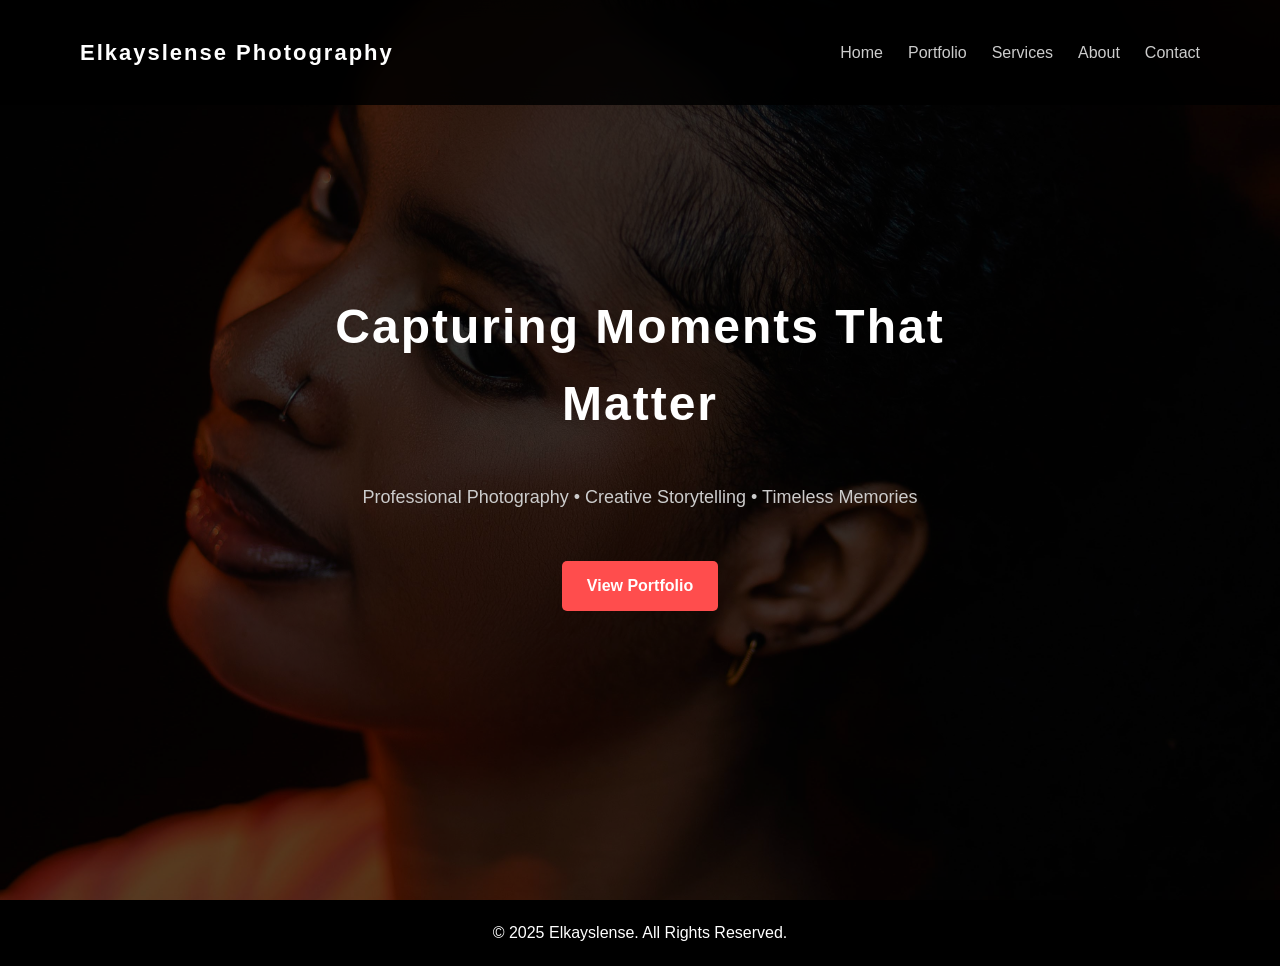
==== index.html @ f5823b62 "Add files via upload" ====
<!DOCTYPE html>
<html lang="en">
<head>
    <meta charset="UTF-8">
    <meta name="viewport" content="width=device-width, initial-scale=1.0">
    <title>Elkayslense | Photography Portfolio</title>

    <!-- CSS -->
    <link rel="stylesheet" href="css/style.css">
</head>
<body>

    <!-- Header / Navigation -->
    <header class="header">
        <nav class="navbar">
            <h1 class="logo">Elkayslense Photography</h1>
            <ul class="nav-links">
                <li><a href="index.html">Home</a></li>
                <li><a href="pages/portfolio.html">Portfolio</a></li>
                <li><a href="pages/services.html">Services</a></li>
                <li><a href="pages/about.html">About</a></li>
                <li><a href="pages/contact.html">Contact</a></li>
            </ul>
        </nav>
    </header>

    <!-- Hero Section -->
    <section class="hero">
        <div class="hero-overlay"></div>
    
        <div class="hero-content fade-in">
            <h1>Capturing Moments That Matter</h1>
            <p>Professional Photography • Creative Storytelling • Timeless Memories</p>
            <a href="pages/portfolio.html" class="btn hero-btn">View Portfolio</a>
        </div>
    </section>
    


    <!-- Footer -->
    <footer class="footer">
        <p>© 2025 Elkayslense. All Rights Reserved.</p>
    </footer>

    <!-- JavaScript -->
    <script src="js/main.js"></script>
</body>
</html>
<!DOCTYPE html>
<html lang="en">
<head>
    <meta charset="UTF-8">
    <meta http-equiv="X-UA-Compatible" content="IE=edge">
    <meta name="viewport" content="width=device-width, initial-scale=1.0">
    <title>Document</title>
</head>
<body>
    
</body>
</html>
---- css/style.css ----
/* Reset */
* {
    margin: 0;
    padding: 0;
    box-sizing: border-box;
}

/* Global Styles */
body {
    font-family: Arial, Helvetica, sans-serif;
    background-color: #0f0f0f;
    color: #ffffff;
    line-height: 1.6;
}

/* Header */
.header {
    padding: 20px 40px;
    background-color: #000;
}

.navbar {
    display: flex;
    justify-content: space-between;
    align-items: center;
}

.logo {
    font-size: 24px;
    font-weight: bold;
}

.nav-links {
    list-style: none;
    display: flex;
    gap: 20px;
}

.nav-links a {
    text-decoration: none;
    color: #ffffff;
    transition: color 0.3s;
}

.nav-links a:hover {
    color: #ff4d4d;
}

/* Hero Section */
.hero {
    height: 100vh;
    display: flex;
    justify-content: center;
    align-items: center;
    text-align: center;
    background-color: #0f0f0f; /* dark background for contrast */
    position: relative;
    padding: 20px;
}

.hero-content {
    display: flex;
    flex-direction: column;
    align-items: center;
    gap: 20px;
}

.hero-logo {
    max-width: 250px; /* adjust size of your logo */
    width: 100%;
    height: auto;
    border-radius: 10px; /* optional */
}

.hero-title {
    font-size: 48px;
    color: #ffffff;
}

.hero-subtitle {
    font-size: 18px;
    color: #cccccc;
}

.hero .btn {
    padding: 12px 25px;
    background-color: #ff4d4d;
    color: #fff;
    text-decoration: none;
    border-radius: 5px;
    font-weight: bold;
    transition: background-color 0.3s ease;
}

.hero .btn:hover {
    background-color: #ff1a1a;
}


.hero-text h2 {
    font-size: 48px;
    margin-bottom: 10px;
}

.hero-text p {
    font-size: 18px;
    margin-bottom: 20px;
}

.btn {
    padding: 12px 25px;
    background-color: #ff4d4d;
    color: #fff;
    text-decoration: none;
    border-radius: 5px;
}

/* Footer */
.footer {
    padding: 20px;
    text-align: center;
    background-color: #000;
}

/* Portfolio Section */
.portfolio {
    padding: 60px 40px;
}

.section-title {
    text-align: center;
    font-size: 36px;
    margin-bottom: 40px;
}

.portfolio-grid {
    display: grid;
    grid-template-columns: repeat(auto-fit, minmax(250px, 1fr));
    gap: 20px;
}

.portfolio-item {
    overflow: hidden;
    border-radius: 10px;
}

.portfolio-item img {
    width: 100%;
    height: 100%;
    object-fit: cover;
    transition: transform 0.4s ease;
}

.portfolio-item:hover img {
    transform: scale(1.1);
}
/* Lightbox */
.lightbox {
    position: fixed;
    top: 0;
    left: 0;
    width: 100%;
    height: 100%;
    background: rgba(0, 0, 0, 0.9);
    display: none;
    justify-content: center;
    align-items: center;
    z-index: 999;
}

.lightbox-img {
    max-width: 90%;
    max-height: 90%;
    border-radius: 10px;
}

.lightbox .close {
    position: absolute;
    top: 30px;
    right: 40px;
    font-size: 40px;
    color: #fff;
    cursor: pointer;
}

.hero-content {
    opacity: 0;
    transform: translateY(50px);
    animation: fadeInUp 1s forwards;
}

@keyframes fadeInUp {
    to {
        opacity: 1;
        transform: translateY(0);
    }
}

/* Responsive Hero Section */

/* Tablets */
@media (max-width: 992px) {
    .hero-title {
        font-size: 36px;
    }
    .hero-subtitle {
        font-size: 16px;
    }
    .hero-logo {
        max-width: 200px;
    }
}

/* Mobile Phones */
@media (max-width: 576px) {
    .hero-title {
        font-size: 28px;
    }
    .hero-subtitle {
        font-size: 14px;
    }
    .hero-logo {
        max-width: 150px;
    }
    .hero .btn {
        padding: 10px 20px;
        font-size: 14px;
    }
    .hero {
        padding: 10px;
    }
}

/* About Page */
.about {
    padding: 60px 40px;
}

.about-content {
    display: flex;
    align-items: center;
    gap: 40px;
    flex-wrap: wrap;
}

.about-img {
    max-width: 300px;
    width: 100%;
    border-radius: 10px;
}

.about-text {
    flex: 1;
    color: #cccccc;
    font-size: 18px;
}

/* Contact Page */
.contact {
    padding: 60px 40px;
    text-align: center;
}

.contact-form {
    max-width: 600px;
    margin: 0 auto;
}

.contact-form input,
.contact-form textarea {
    width: 100%;
    padding: 12px 15px;
    margin-bottom: 15px;
    border: none;
    border-radius: 5px;
    font-size: 16px;
}

.contact-form button {
    padding: 12px 25px;
    background-color: #ff4d4d;
    color: #fff;
    border: none;
    border-radius: 5px;
    font-weight: bold;
    cursor: pointer;
    transition: background-color 0.3s ease;
}

.contact-form button:hover {
    background-color: #ff1a1a;
}

/* Responsive About & Contact */
@media (max-width: 992px) {
    .about-content {
        flex-direction: column;
        text-align: center;
    }
    .about-img {
        margin-bottom: 20px;
    }
}

/* Services Section */
.services {
    padding: 60px 40px;
}

.services-grid {
    display: grid;
    grid-template-columns: repeat(auto-fit, minmax(250px, 1fr));
    gap: 30px;
    margin-top: 40px;
}

.service-item {
    background-color: #1a1a1a;
    padding: 30px;
    border-radius: 10px;
    color: #fff;
    text-align: center;
    transition: transform 0.3s ease, background-color 0.3s ease;
}

.service-item:hover {
    transform: translateY(-10px);
    background-color: #2b2b2b;
}

.service-item h3 {
    margin-bottom: 15px;
}

.contact-info {
    margin-top: 30px;
    color: #cccccc;
    font-size: 16px;
    text-align: center;
}

.contact-info a {
    color: #ff4d4d;
    text-decoration: none;
}

.contact-info a:hover {
    text-decoration: underline;
}

.social-links {
    margin-top: 10px;
}

/* WhatsApp Floating Button */
.whatsapp-btn {
    position: fixed;
    bottom: 25px;
    right: 25px;
    width: 55px;
    height: 55px;
    background-color: #25d366;
    color: #fff;
    font-size: 26px;
    display: flex;
    align-items: center;
    justify-content: center;
    border-radius: 50%;
    text-decoration: none;
    box-shadow: 0 8px 20px rgba(0,0,0,0.3);
    z-index: 999;
    transition: transform 0.3s ease;
}

.whatsapp-btn:hover {
    transform: scale(1.1);
}

/* Success Message */
.success-message {
    display: none;
    margin-top: 15px;
    color: #4caf50;
    font-weight: bold;
    animation: fadeIn 0.6s ease;
}

/* Fade Animation */
@keyframes fadeIn {
    from {
        opacity: 0;
        transform: translateY(10px);
    }
    to {
        opacity: 1;
        transform: translateY(0);
    }
}

/* Social Icons */
.social-links {
    display: flex;
    justify-content: center;
    gap: 15px;
    margin-top: 10px;
}

.social {
    width: 45px;
    height: 45px;
    border-radius: 50%;
    display: flex;
    align-items: center;
    justify-content: center;
    font-weight: bold;
    color: #fff;
    text-decoration: none;
    transition: transform 0.3s ease;
}

.social:hover {
    transform: translateY(-5px);
}

.instagram {
    background: linear-gradient(45deg, #f58529, #dd2a7b, #8134af);
}

.twitter {
    background-color: #1da1f2;
}

.facebook {
    background-color: #1877f2;
}

/* HERO SECTION */
.hero {
    position: relative;
    height: 100vh;
    background: url("../assets/images/hero.jpg") center/cover no-repeat;
    display: flex;
    align-items: center;
    justify-content: center;
    text-align: center;
}

.hero-overlay {
    position: absolute;
    inset: 0;
    background: rgba(0, 0, 0, 0.6);
}

.hero-content {
    position: relative;
    z-index: 2;
    color: #fff;
    max-width: 700px;
    padding: 20px;
}

.hero-content h1 {
    font-size: 48px;
    letter-spacing: 2px;
}

.hero-content p {
    margin: 20px 0;
    font-size: 18px;
    color: #ccc;
}

.hero-btn {
    margin-top: 10px;
    font-size: 16px;
}

/* NAVBAR */
.header {
    position: fixed;
    top: 0;
    width: 100%;
    background: rgba(0, 0, 0, 0.85);
    backdrop-filter: blur(10px);
    z-index: 1000;
}

.navbar {
    display: flex;
    justify-content: space-between;
    align-items: center;
    padding: 15px 40px;
}

.logo {
    font-size: 22px;
    letter-spacing: 2px;
    font-weight: bold;
}

.nav-links {
    display: flex;
    gap: 25px;
}

.nav-links a {
    color: #ccc;
    text-decoration: none;
    position: relative;
    padding-bottom: 5px;
}

.nav-links a:hover,
.nav-links a.active {
    color: #fff;
}

.nav-links a::after {
    content: "";
    position: absolute;
    width: 0;
    height: 2px;
    background: #ff4d4d;
    left: 0;
    bottom: 0;
    transition: width 0.3s ease;
}

.nav-links a:hover::after,
.nav-links a.active::after {
    width: 100%;
}

/* GLOBAL SECTIONS */
section {
    padding: 100px 60px;
}

.section-title {
    text-align: center;
    font-size: 32px;
    margin-bottom: 40px;
    position: relative;
}

.section-title::after {
    content: "";
    width: 60px;
    height: 3px;
    background: #ff4d4d;
    display: block;
    margin: 10px auto 0;
}

/* PORTFOLIO GRID */
.portfolio-grid {
    display: grid;
    grid-template-columns: repeat(auto-fit, minmax(280px, 1fr));
    gap: 25px;
}

/* PORTFOLIO IMAGE CARD */
.portfolio-item {
    position: relative;
    overflow: hidden;
    border-radius: 12px;
    cursor: pointer;
}

/* FORCE SAME SIZE */
.portfolio-item img {
    width: 100%;
    height: 320px;
    object-fit: cover;
    display: block;
    transition: transform 0.4s ease;
}

/* HOVER EFFECT */
.portfolio-item:hover img {
    transform: scale(1.08);
}

/* PORTFOLIO FILTERS */
.portfolio-filters {
    text-align: center;
    margin-bottom: 40px;
}

.filter-btn {
    background: transparent;
    border: 1px solid #ff4d4d;
    color: #fff;
    padding: 10px 22px;
    margin: 5px;
    border-radius: 25px;
    cursor: pointer;
    transition: all 0.3s ease;
}

.filter-btn:hover,
.filter-btn.active {
    background: #ff4d4d;
    color: #fff;
}

/* Fade Animation for Portfolio Items */
.portfolio-item {
    opacity: 1;
    transition: opacity 0.4s ease, transform 0.4s ease;
}

.portfolio-item.hide {
    opacity: 0;
    transform: scale(0.95);
    pointer-events: none;
}

/* Social Media Icons */
.social-links {
    display: flex;
    justify-content: center;
    gap: 20px;
    margin-top: 25px;
}

.social-links img {
    width: 45px;
    height: 45px;
    transition: transform 0.3s ease, opacity 0.3s ease;
}

.social-links a:hover img {
    transform: scale(1.15);
    opacity: 0.85;
}

.social-links img {
    filter: invert(1);
}
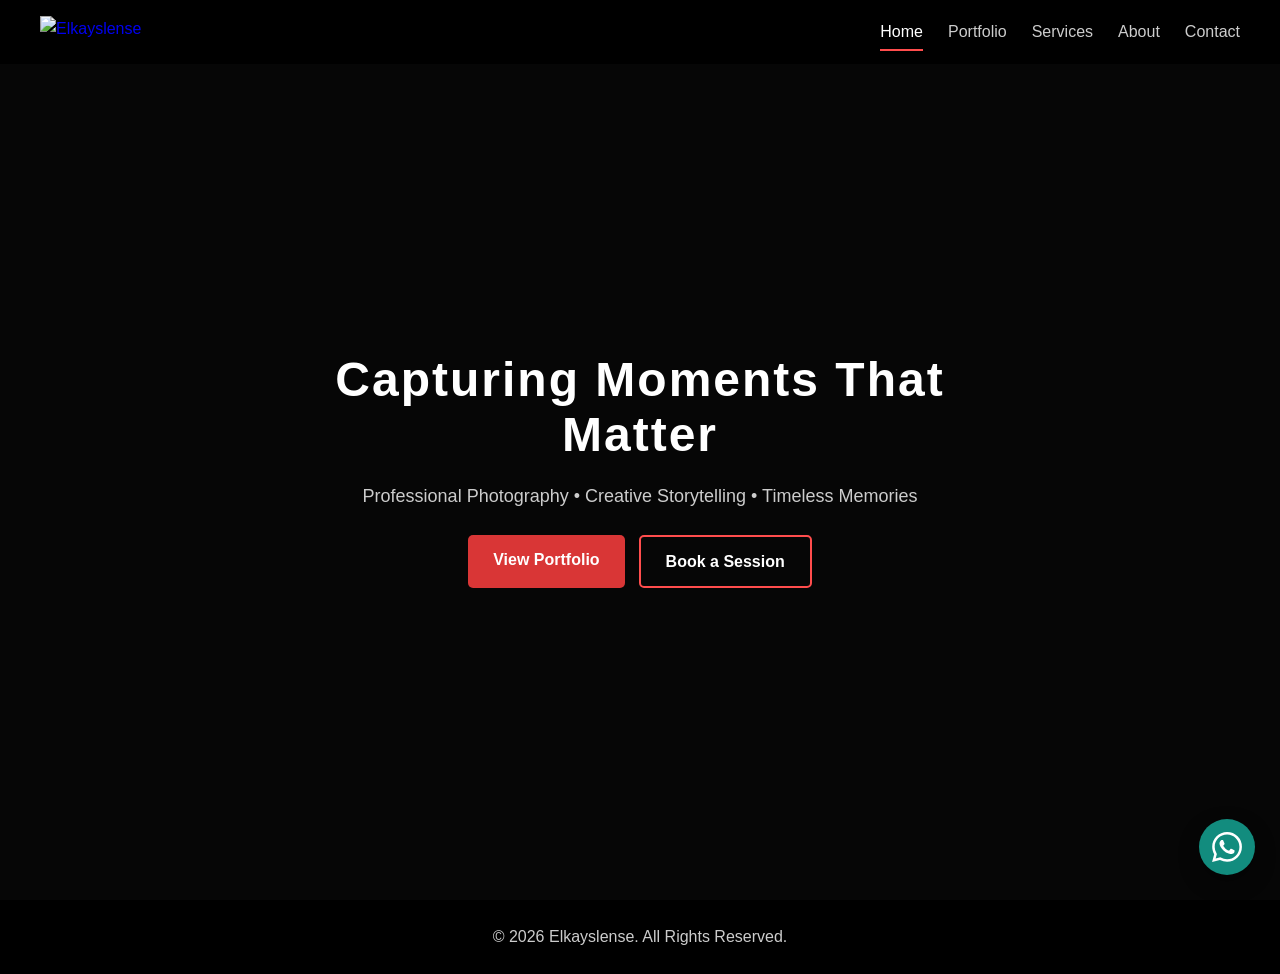
==== commit 5911fa37: "Add files via upload Update pages, styles and scripts." ====
--- a/index.html
+++ b/index.html
@@ -1,60 +1,85 @@
-<!DOCTYPE html>
-<html lang="en">
-<head>
-    <meta charset="UTF-8">
-    <meta name="viewport" content="width=device-width, initial-scale=1.0">
-    <title>Elkayslense | Photography Portfolio</title>
-
-    <!-- CSS -->
-    <link rel="stylesheet" href="css/style.css">
-</head>
-<body>
-
-    <!-- Header / Navigation -->
-    <header class="header">
-        <nav class="navbar">
-            <h1 class="logo">Elkayslense Photography</h1>
-            <ul class="nav-links">
-                <li><a href="index.html">Home</a></li>
-                <li><a href="pages/portfolio.html">Portfolio</a></li>
-                <li><a href="pages/services.html">Services</a></li>
-                <li><a href="pages/about.html">About</a></li>
-                <li><a href="pages/contact.html">Contact</a></li>
-            </ul>
-        </nav>
-    </header>
-
-    <!-- Hero Section -->
-    <section class="hero">
-        <div class="hero-overlay"></div>
-    
-        <div class="hero-content fade-in">
-            <h1>Capturing Moments That Matter</h1>
-            <p>Professional Photography • Creative Storytelling • Timeless Memories</p>
-            <a href="pages/portfolio.html" class="btn hero-btn">View Portfolio</a>
-        </div>
-    </section>
-    
-
-
-    <!-- Footer -->
-    <footer class="footer">
-        <p>© 2025 Elkayslense. All Rights Reserved.</p>
-    </footer>
-
-    <!-- JavaScript -->
-    <script src="js/main.js"></script>
-</body>
-</html>
-<!DOCTYPE html>
-<html lang="en">
-<head>
-    <meta charset="UTF-8">
-    <meta http-equiv="X-UA-Compatible" content="IE=edge">
-    <meta name="viewport" content="width=device-width, initial-scale=1.0">
-    <title>Document</title>
-</head>
-<body>
-    
-</body>
-</html>+<!DOCTYPE html>
+<html lang="en">
+<head>
+    <meta charset="UTF-8">
+    <meta name="viewport" content="width=device-width, initial-scale=1.0">
+    <title>Elkayslense | Photography Portfolio</title>
+    <meta name="description" content="Elkayslense is a professional photographer specialising in portraits, bridal looks, creative shoots and brand photography. View the portfolio and book a session.">
+    <meta name="theme-color" content="#000000">
+    <link rel="canonical" href="https://elkayslense-portfolio.vercel.app/index.html">
+    <link rel="icon" type="image/png" sizes="32x32" href="assets/optimized/favicon-32.png">
+    <link rel="apple-touch-icon" href="assets/optimized/apple-touch-icon.png">
+
+    <meta property="og:type" content="website">
+    <meta property="og:site_name" content="Elkayslense">
+    <meta property="og:title" content="Elkayslense | Photography Portfolio">
+    <meta property="og:description" content="Elkayslense is a professional photographer specialising in portraits, bridal looks, creative shoots and brand photography. View the portfolio and book a session.">
+    <meta property="og:url" content="https://elkayslense-portfolio.vercel.app/index.html">
+    <meta property="og:image" content="https://elkayslense-portfolio.vercel.app/assets/optimized/og.jpg">
+    <meta property="og:image:width" content="1200">
+    <meta property="og:image:height" content="630">
+    <meta name="twitter:card" content="summary_large_image">
+    <link rel="preload" as="image" href="assets/optimized/hero-800.webp" media="(max-width: 699px)">
+    <link rel="preload" as="image" href="assets/optimized/hero-1600.webp" media="(min-width: 700px)">
+    <script type="application/ld+json">
+{
+    "@context": "https://schema.org",
+    "@type": "Person",
+    "name": "Muhammad Khamis Armaya'u",
+    "alternateName": "Elkayslense",
+    "jobTitle": "Photographer",
+    "email": "elkayslense1@gmail.com",
+    "url": "https://elkayslense-portfolio.vercel.app/",
+    "image": "https://elkayslense-portfolio.vercel.app/assets/optimized/og.jpg",
+    "sameAs": [
+        "https://instagram.com/elkayslense_",
+        "https://facebook.com/elkayslense",
+        "https://x.com/elkayslense"
+    ]
+}
+    </script>
+    <link rel="stylesheet" href="css/style.css">
+</head>
+<body>
+    <a class="skip-link" href="#main">Skip to content</a>
+
+    <header class="header">
+        <nav class="navbar" aria-label="Main">
+            <a class="logo" href="index.html"><img src="assets/optimized/logo-320.webp" srcset="assets/optimized/logo-320.webp 320w, assets/optimized/logo-640.webp 640w" sizes="150px" width="150" height="33" alt="Elkayslense"></a>
+            <button class="nav-toggle" type="button" aria-expanded="false" aria-controls="nav-links" aria-label="Open menu">
+                <span></span><span></span><span></span>
+            </button>
+            <ul class="nav-links" id="nav-links">
+                <li><a href="index.html" class="active" aria-current="page">Home</a></li>
+                <li><a href="pages/portfolio.html">Portfolio</a></li>
+                <li><a href="pages/services.html">Services</a></li>
+                <li><a href="pages/about.html">About</a></li>
+                <li><a href="pages/contact.html">Contact</a></li>
+            </ul>
+        </nav>
+    </header>
+
+    <main id="main">
+        <section class="hero">
+            <div class="hero-overlay"></div>
+            <div class="hero-content">
+                <h1>Capturing Moments That Matter</h1>
+                <p>Professional Photography &bull; Creative Storytelling &bull; Timeless Memories</p>
+                <div class="hero-actions">
+                    <a href="pages/portfolio.html" class="btn">View Portfolio</a>
+                    <a href="pages/contact.html" class="btn btn-outline">Book a Session</a>
+                </div>
+            </div>
+        </section>
+    </main>
+
+    <footer class="footer">
+        <p>&copy; <span id="year">2026</span> Elkayslense. All Rights Reserved.</p>
+        <a class="whatsapp-btn" href="https://wa.me/2348120248809?text=Hello%20Elkayslense%2C%20I%27d%20like%20to%20book%20a%20photography%20session." target="_blank" rel="noopener noreferrer" aria-label="Chat with Elkayslense on WhatsApp">
+            <img src="assets/icons/whatsapp.svg" alt="" width="30" height="30">
+        </a>
+    </footer>
+
+    <script src="js/main.js"></script>
+</body>
+</html>
--- a/css/style.css
+++ b/css/style.css
@@ -1,641 +1,335 @@
-/* Reset */
-* {
-    margin: 0;
-    padding: 0;
-    box-sizing: border-box;
-}
-
-/* Global Styles */
-body {
-    font-family: Arial, Helvetica, sans-serif;
-    background-color: #0f0f0f;
-    color: #ffffff;
-    line-height: 1.6;
-}
-
-/* Header */
-.header {
-    padding: 20px 40px;
-    background-color: #000;
-}
-
-.navbar {
-    display: flex;
-    justify-content: space-between;
-    align-items: center;
-}
-
-.logo {
-    font-size: 24px;
-    font-weight: bold;
-}
-
-.nav-links {
-    list-style: none;
-    display: flex;
-    gap: 20px;
-}
-
-.nav-links a {
-    text-decoration: none;
-    color: #ffffff;
-    transition: color 0.3s;
-}
-
-.nav-links a:hover {
-    color: #ff4d4d;
-}
-
-/* Hero Section */
-.hero {
-    height: 100vh;
-    display: flex;
-    justify-content: center;
-    align-items: center;
-    text-align: center;
-    background-color: #0f0f0f; /* dark background for contrast */
-    position: relative;
-    padding: 20px;
-}
-
-.hero-content {
-    display: flex;
-    flex-direction: column;
-    align-items: center;
-    gap: 20px;
-}
-
-.hero-logo {
-    max-width: 250px; /* adjust size of your logo */
-    width: 100%;
-    height: auto;
-    border-radius: 10px; /* optional */
-}
-
-.hero-title {
-    font-size: 48px;
-    color: #ffffff;
-}
-
-.hero-subtitle {
-    font-size: 18px;
-    color: #cccccc;
-}
-
-.hero .btn {
-    padding: 12px 25px;
-    background-color: #ff4d4d;
-    color: #fff;
-    text-decoration: none;
-    border-radius: 5px;
-    font-weight: bold;
-    transition: background-color 0.3s ease;
-}
-
-.hero .btn:hover {
-    background-color: #ff1a1a;
-}
-
-
-.hero-text h2 {
-    font-size: 48px;
-    margin-bottom: 10px;
-}
-
-.hero-text p {
-    font-size: 18px;
-    margin-bottom: 20px;
-}
-
-.btn {
-    padding: 12px 25px;
-    background-color: #ff4d4d;
-    color: #fff;
-    text-decoration: none;
-    border-radius: 5px;
-}
-
-/* Footer */
-.footer {
-    padding: 20px;
-    text-align: center;
-    background-color: #000;
-}
-
-/* Portfolio Section */
-.portfolio {
-    padding: 60px 40px;
-}
-
-.section-title {
-    text-align: center;
-    font-size: 36px;
-    margin-bottom: 40px;
-}
-
-.portfolio-grid {
-    display: grid;
-    grid-template-columns: repeat(auto-fit, minmax(250px, 1fr));
-    gap: 20px;
-}
-
-.portfolio-item {
-    overflow: hidden;
-    border-radius: 10px;
-}
-
-.portfolio-item img {
-    width: 100%;
-    height: 100%;
-    object-fit: cover;
-    transition: transform 0.4s ease;
-}
-
-.portfolio-item:hover img {
-    transform: scale(1.1);
-}
-/* Lightbox */
-.lightbox {
-    position: fixed;
-    top: 0;
-    left: 0;
-    width: 100%;
-    height: 100%;
-    background: rgba(0, 0, 0, 0.9);
-    display: none;
-    justify-content: center;
-    align-items: center;
-    z-index: 999;
-}
-
-.lightbox-img {
-    max-width: 90%;
-    max-height: 90%;
-    border-radius: 10px;
-}
-
-.lightbox .close {
-    position: absolute;
-    top: 30px;
-    right: 40px;
-    font-size: 40px;
-    color: #fff;
-    cursor: pointer;
-}
-
-.hero-content {
-    opacity: 0;
-    transform: translateY(50px);
-    animation: fadeInUp 1s forwards;
-}
-
-@keyframes fadeInUp {
-    to {
-        opacity: 1;
-        transform: translateY(0);
-    }
-}
-
-/* Responsive Hero Section */
-
-/* Tablets */
-@media (max-width: 992px) {
-    .hero-title {
-        font-size: 36px;
-    }
-    .hero-subtitle {
-        font-size: 16px;
-    }
-    .hero-logo {
-        max-width: 200px;
-    }
-}
-
-/* Mobile Phones */
-@media (max-width: 576px) {
-    .hero-title {
-        font-size: 28px;
-    }
-    .hero-subtitle {
-        font-size: 14px;
-    }
-    .hero-logo {
-        max-width: 150px;
-    }
-    .hero .btn {
-        padding: 10px 20px;
-        font-size: 14px;
-    }
-    .hero {
-        padding: 10px;
-    }
-}
-
-/* About Page */
-.about {
-    padding: 60px 40px;
-}
-
-.about-content {
-    display: flex;
-    align-items: center;
-    gap: 40px;
-    flex-wrap: wrap;
-}
-
-.about-img {
-    max-width: 300px;
-    width: 100%;
-    border-radius: 10px;
-}
-
-.about-text {
-    flex: 1;
-    color: #cccccc;
-    font-size: 18px;
-}
-
-/* Contact Page */
-.contact {
-    padding: 60px 40px;
-    text-align: center;
-}
-
-.contact-form {
-    max-width: 600px;
-    margin: 0 auto;
-}
-
-.contact-form input,
-.contact-form textarea {
-    width: 100%;
-    padding: 12px 15px;
-    margin-bottom: 15px;
-    border: none;
-    border-radius: 5px;
-    font-size: 16px;
-}
-
-.contact-form button {
-    padding: 12px 25px;
-    background-color: #ff4d4d;
-    color: #fff;
-    border: none;
-    border-radius: 5px;
-    font-weight: bold;
-    cursor: pointer;
-    transition: background-color 0.3s ease;
-}
-
-.contact-form button:hover {
-    background-color: #ff1a1a;
-}
-
-/* Responsive About & Contact */
-@media (max-width: 992px) {
-    .about-content {
-        flex-direction: column;
-        text-align: center;
-    }
-    .about-img {
-        margin-bottom: 20px;
-    }
-}
-
-/* Services Section */
-.services {
-    padding: 60px 40px;
-}
-
-.services-grid {
-    display: grid;
-    grid-template-columns: repeat(auto-fit, minmax(250px, 1fr));
-    gap: 30px;
-    margin-top: 40px;
-}
-
-.service-item {
-    background-color: #1a1a1a;
-    padding: 30px;
-    border-radius: 10px;
-    color: #fff;
-    text-align: center;
-    transition: transform 0.3s ease, background-color 0.3s ease;
-}
-
-.service-item:hover {
-    transform: translateY(-10px);
-    background-color: #2b2b2b;
-}
-
-.service-item h3 {
-    margin-bottom: 15px;
-}
-
-.contact-info {
-    margin-top: 30px;
-    color: #cccccc;
-    font-size: 16px;
-    text-align: center;
-}
-
-.contact-info a {
-    color: #ff4d4d;
-    text-decoration: none;
-}
-
-.contact-info a:hover {
-    text-decoration: underline;
-}
-
-.social-links {
-    margin-top: 10px;
-}
-
-/* WhatsApp Floating Button */
-.whatsapp-btn {
-    position: fixed;
-    bottom: 25px;
-    right: 25px;
-    width: 55px;
-    height: 55px;
-    background-color: #25d366;
-    color: #fff;
-    font-size: 26px;
-    display: flex;
-    align-items: center;
-    justify-content: center;
-    border-radius: 50%;
-    text-decoration: none;
-    box-shadow: 0 8px 20px rgba(0,0,0,0.3);
-    z-index: 999;
-    transition: transform 0.3s ease;
-}
-
-.whatsapp-btn:hover {
-    transform: scale(1.1);
-}
-
-/* Success Message */
-.success-message {
-    display: none;
-    margin-top: 15px;
-    color: #4caf50;
-    font-weight: bold;
-    animation: fadeIn 0.6s ease;
-}
-
-/* Fade Animation */
-@keyframes fadeIn {
-    from {
-        opacity: 0;
-        transform: translateY(10px);
-    }
-    to {
-        opacity: 1;
-        transform: translateY(0);
-    }
-}
-
-/* Social Icons */
-.social-links {
-    display: flex;
-    justify-content: center;
-    gap: 15px;
-    margin-top: 10px;
-}
-
-.social {
-    width: 45px;
-    height: 45px;
-    border-radius: 50%;
-    display: flex;
-    align-items: center;
-    justify-content: center;
-    font-weight: bold;
-    color: #fff;
-    text-decoration: none;
-    transition: transform 0.3s ease;
-}
-
-.social:hover {
-    transform: translateY(-5px);
-}
-
-.instagram {
-    background: linear-gradient(45deg, #f58529, #dd2a7b, #8134af);
-}
-
-.twitter {
-    background-color: #1da1f2;
-}
-
-.facebook {
-    background-color: #1877f2;
-}
-
-/* HERO SECTION */
-.hero {
-    position: relative;
-    height: 100vh;
-    background: url("../assets/images/hero.jpg") center/cover no-repeat;
-    display: flex;
-    align-items: center;
-    justify-content: center;
-    text-align: center;
-}
-
-.hero-overlay {
-    position: absolute;
-    inset: 0;
-    background: rgba(0, 0, 0, 0.6);
-}
-
-.hero-content {
-    position: relative;
-    z-index: 2;
-    color: #fff;
-    max-width: 700px;
-    padding: 20px;
-}
-
-.hero-content h1 {
-    font-size: 48px;
-    letter-spacing: 2px;
-}
-
-.hero-content p {
-    margin: 20px 0;
-    font-size: 18px;
-    color: #ccc;
-}
-
-.hero-btn {
-    margin-top: 10px;
-    font-size: 16px;
-}
-
-/* NAVBAR */
-.header {
-    position: fixed;
-    top: 0;
-    width: 100%;
-    background: rgba(0, 0, 0, 0.85);
-    backdrop-filter: blur(10px);
-    z-index: 1000;
-}
-
-.navbar {
-    display: flex;
-    justify-content: space-between;
-    align-items: center;
-    padding: 15px 40px;
-}
-
-.logo {
-    font-size: 22px;
-    letter-spacing: 2px;
-    font-weight: bold;
-}
-
-.nav-links {
-    display: flex;
-    gap: 25px;
-}
-
-.nav-links a {
-    color: #ccc;
-    text-decoration: none;
-    position: relative;
-    padding-bottom: 5px;
-}
-
-.nav-links a:hover,
-.nav-links a.active {
-    color: #fff;
-}
-
-.nav-links a::after {
-    content: "";
-    position: absolute;
-    width: 0;
-    height: 2px;
-    background: #ff4d4d;
-    left: 0;
-    bottom: 0;
-    transition: width 0.3s ease;
-}
-
-.nav-links a:hover::after,
-.nav-links a.active::after {
-    width: 100%;
-}
-
-/* GLOBAL SECTIONS */
-section {
-    padding: 100px 60px;
-}
-
-.section-title {
-    text-align: center;
-    font-size: 32px;
-    margin-bottom: 40px;
-    position: relative;
-}
-
-.section-title::after {
-    content: "";
-    width: 60px;
-    height: 3px;
-    background: #ff4d4d;
-    display: block;
-    margin: 10px auto 0;
-}
-
-/* PORTFOLIO GRID */
-.portfolio-grid {
-    display: grid;
-    grid-template-columns: repeat(auto-fit, minmax(280px, 1fr));
-    gap: 25px;
-}
-
-/* PORTFOLIO IMAGE CARD */
-.portfolio-item {
-    position: relative;
-    overflow: hidden;
-    border-radius: 12px;
-    cursor: pointer;
-}
-
-/* FORCE SAME SIZE */
-.portfolio-item img {
-    width: 100%;
-    height: 320px;
-    object-fit: cover;
-    display: block;
-    transition: transform 0.4s ease;
-}
-
-/* HOVER EFFECT */
-.portfolio-item:hover img {
-    transform: scale(1.08);
-}
-
-/* PORTFOLIO FILTERS */
-.portfolio-filters {
-    text-align: center;
-    margin-bottom: 40px;
-}
-
-.filter-btn {
-    background: transparent;
-    border: 1px solid #ff4d4d;
-    color: #fff;
-    padding: 10px 22px;
-    margin: 5px;
-    border-radius: 25px;
-    cursor: pointer;
-    transition: all 0.3s ease;
-}
-
-.filter-btn:hover,
-.filter-btn.active {
-    background: #ff4d4d;
-    color: #fff;
-}
-
-/* Fade Animation for Portfolio Items */
-.portfolio-item {
-    opacity: 1;
-    transition: opacity 0.4s ease, transform 0.4s ease;
-}
-
-.portfolio-item.hide {
-    opacity: 0;
-    transform: scale(0.95);
-    pointer-events: none;
-}
-
-/* Social Media Icons */
-.social-links {
-    display: flex;
-    justify-content: center;
-    gap: 20px;
-    margin-top: 25px;
-}
-
-.social-links img {
-    width: 45px;
-    height: 45px;
-    transition: transform 0.3s ease, opacity 0.3s ease;
-}
-
-.social-links a:hover img {
-    transform: scale(1.15);
-    opacity: 0.85;
-}
-
-.social-links img {
-    filter: invert(1);
-}
-
+/* ==========================================================================
+   Elkayslense — site styles
+   Brand: near-black surfaces, red accent (#ff4d4d), Arial. Layout is mobile-first.
+   ========================================================================== */
+
+:root {
+    --bg: #0f0f0f;
+    --bg-deep: #000;
+    --surface: #1a1a1a;
+    --surface-hover: #2b2b2b;
+    --text: #fff;
+    --muted: #ccc;
+    --accent: #ff4d4d;          /* lines, links, accents on dark */
+    --accent-solid: #d93636;    /* filled buttons: 4.6:1 with white text */
+    --accent-solid-hover: #b82a2a;
+    --success: #5fd068;
+    --whatsapp: #128c7e;
+    --header-h: 64px;
+    --radius: 10px;
+}
+
+*, *::before, *::after { margin: 0; padding: 0; box-sizing: border-box; }
+
+html { scroll-padding-top: calc(var(--header-h) + 16px); }
+
+body {
+    font-family: Arial, Helvetica, sans-serif;
+    background-color: var(--bg);
+    color: var(--text);
+    line-height: 1.6;
+    overflow-x: hidden;
+}
+
+img { max-width: 100%; height: auto; }
+
+:focus-visible { outline: 3px solid var(--accent); outline-offset: 3px; }
+
+.skip-link {
+    position: absolute; left: 16px; top: -100px; z-index: 2000;
+    background: var(--accent-solid); color: #fff; padding: 10px 16px;
+    border-radius: 6px; text-decoration: none; font-weight: bold;
+}
+.skip-link:focus { top: 12px; }
+
+.sr-only {
+    position: absolute; width: 1px; height: 1px; margin: -1px; padding: 0;
+    overflow: hidden; clip: rect(0 0 0 0); white-space: nowrap; border: 0;
+}
+
+/* ---------- Header / navigation ---------- */
+.header {
+    position: fixed; top: 0; left: 0; width: 100%;
+    background: rgba(0, 0, 0, 0.85);
+    backdrop-filter: blur(10px);
+    z-index: 1000;
+}
+
+.navbar {
+    display: flex; flex-wrap: wrap; justify-content: space-between; align-items: center;
+    min-height: var(--header-h);
+    padding: 10px 40px;
+    gap: 6px 20px;
+}
+
+.logo { display: inline-flex; align-items: center; text-decoration: none; }
+.logo img { display: block; width: auto; height: 33px; }
+
+.nav-links { list-style: none; display: flex; flex-wrap: wrap; gap: 25px; }
+
+.nav-links a {
+    position: relative; display: inline-block;
+    color: var(--muted); text-decoration: none; padding: 6px 0;
+    transition: color 0.3s;
+}
+.nav-links a:hover, .nav-links a.active { color: var(--text); }
+.nav-links a::after {
+    content: ""; position: absolute; left: 0; bottom: 0;
+    width: 0; height: 2px; background: var(--accent);
+    transition: width 0.3s ease;
+}
+.nav-links a:hover::after, .nav-links a.active::after { width: 100%; }
+
+.nav-toggle {
+    display: none; width: 44px; height: 44px;
+    flex-direction: column; justify-content: center; align-items: center; gap: 5px;
+    background: transparent; border: 0; cursor: pointer;
+}
+.nav-toggle span {
+    display: block; width: 24px; height: 2px; background: var(--text);
+    transition: transform 0.3s, opacity 0.3s;
+}
+.nav-toggle[aria-expanded="true"] span:nth-child(1) { transform: translateY(7px) rotate(45deg); }
+.nav-toggle[aria-expanded="true"] span:nth-child(2) { opacity: 0; }
+.nav-toggle[aria-expanded="true"] span:nth-child(3) { transform: translateY(-7px) rotate(-45deg); }
+
+/* ---------- Layout ---------- */
+main > section { padding: calc(var(--header-h) + 40px) 60px 80px; }
+
+.section-title {
+    text-align: center; font-size: 32px; margin-bottom: 40px; position: relative;
+}
+.section-title::after {
+    content: ""; display: block; width: 60px; height: 3px;
+    background: var(--accent); margin: 10px auto 0;
+}
+
+.btn {
+    display: inline-block; padding: 12px 25px;
+    background-color: var(--accent-solid); color: #fff;
+    text-decoration: none; font-weight: bold; font-size: 16px;
+    border: 0; border-radius: 5px; cursor: pointer;
+    transition: background-color 0.3s ease;
+}
+.btn:hover { background-color: var(--accent-solid-hover); }
+.btn-outline { background: transparent; border: 2px solid var(--accent); }
+.btn-outline:hover { background-color: var(--accent-solid); }
+
+.cta-row { margin-top: 40px; text-align: center; }
+
+/* ---------- Hero ---------- */
+main > .hero {
+    position: relative; min-height: 100vh; min-height: 100svh;
+    display: flex; align-items: center; justify-content: center; text-align: center;
+    padding: 100px 20px 60px;
+    background: var(--bg) url("../assets/optimized/hero-800.webp") center 30% / cover no-repeat;
+}
+.hero-overlay { position: absolute; inset: 0; background: rgba(0, 0, 0, 0.6); }
+
+.hero-content {
+    position: relative; z-index: 2; max-width: 700px; padding: 20px; color: #fff;
+    display: flex; flex-direction: column; align-items: center; gap: 12px;
+    animation: fadeInUp 1s ease both;
+}
+.hero-content h1 { font-size: 48px; letter-spacing: 2px; line-height: 1.15; }
+.hero-content p { margin: 8px 0 12px; font-size: 18px; color: var(--muted); }
+.hero-actions { display: flex; flex-wrap: wrap; gap: 14px; justify-content: center; }
+
+@keyframes fadeInUp {
+    from { opacity: 0; transform: translateY(40px); }
+    to   { opacity: 1; transform: translateY(0); }
+}
+@keyframes fadeIn {
+    from { opacity: 0; transform: translateY(10px); }
+    to   { opacity: 1; transform: translateY(0); }
+}
+
+/* ---------- Portfolio ---------- */
+.portfolio-filters { text-align: center; margin-bottom: 40px; }
+
+.filter-btn {
+    background: transparent; border: 1px solid var(--accent); color: var(--text);
+    padding: 10px 22px; min-height: 44px; margin: 5px;
+    border-radius: 25px; cursor: pointer; font-size: 16px;
+    transition: background-color 0.3s ease;
+}
+.filter-btn:hover, .filter-btn.active { background: var(--accent-solid); border-color: var(--accent-solid); }
+
+.portfolio-grid {
+    list-style: none;
+    display: grid; grid-template-columns: repeat(auto-fill, minmax(260px, 1fr)); gap: 22px;
+}
+.portfolio-item { border-radius: 12px; overflow: hidden; background: var(--surface); }
+.portfolio-item[hidden] { display: none; }
+.portfolio-item.is-entering { animation: fadeIn 0.4s ease; }
+
+.portfolio-open {
+    display: block; width: 100%; padding: 0; border: 0; background: none; cursor: zoom-in;
+    aspect-ratio: 5 / 7; overflow: hidden;
+}
+.portfolio-item img {
+    display: block; width: 100%; height: 100%; object-fit: cover;
+    transition: transform 0.4s ease;
+}
+.portfolio-open:hover img, .portfolio-open:focus-visible img { transform: scale(1.05); }
+
+/* ---------- Lightbox ---------- */
+.lightbox {
+    position: fixed; inset: 0; z-index: 1500;
+    background: rgba(0, 0, 0, 0.94);
+    display: none; align-items: center; justify-content: center;
+}
+.lightbox:not([hidden]) { display: flex; }
+
+.lightbox-img { max-width: 92vw; max-height: 86vh; object-fit: contain; border-radius: 6px; }
+.lightbox-caption {
+    position: absolute; bottom: 16px; left: 0; right: 0; text-align: center;
+    color: var(--muted); font-size: 14px; padding: 0 70px;
+}
+.lightbox button {
+    position: absolute; width: 48px; height: 48px;
+    background: rgba(255, 255, 255, 0.1); color: #fff; border: 0; border-radius: 50%;
+    font-size: 30px; line-height: 1; cursor: pointer;
+}
+.lightbox button:hover { background: var(--accent-solid); }
+.lightbox-close { top: 16px; right: 16px; }
+.lightbox-prev { left: 12px; top: 50%; transform: translateY(-50%); }
+.lightbox-next { right: 12px; top: 50%; transform: translateY(-50%); }
+
+/* ---------- Services ---------- */
+.services-grid {
+    display: grid; grid-template-columns: repeat(auto-fit, minmax(250px, 1fr));
+    gap: 30px; max-width: 1100px; margin: 0 auto;
+}
+.service-item {
+    background-color: var(--surface); padding: 30px; border-radius: var(--radius);
+    text-align: center; display: flex; flex-direction: column; gap: 12px;
+    transition: transform 0.3s ease, background-color 0.3s ease;
+}
+.service-item:hover { transform: translateY(-8px); background-color: var(--surface-hover); }
+.service-item h3 { margin-bottom: 4px; }
+.service-item p { color: var(--muted); flex: 1; }
+.service-item .price { flex: 0; color: var(--text); font-weight: bold; font-size: 20px; }
+.service-item .btn { align-self: center; margin-top: 8px; }
+
+/* ---------- About ---------- */
+.about-content {
+    max-width: 1000px; margin: 0 auto;
+    display: flex; align-items: center; gap: 40px; flex-wrap: wrap;
+}
+.about-img { width: 100%; max-width: 300px; border-radius: var(--radius); }
+.about-logo { max-width: 340px; height: auto; padding: 28px 24px; background: var(--surface); }
+.about-text { flex: 1 1 320px; color: var(--muted); font-size: 18px; }
+.about-text p + p { margin-top: 16px; }
+
+/* ---------- Contact ---------- */
+.contact { text-align: center; }
+.contact-form { max-width: 600px; margin: 0 auto; }
+.contact-form form { text-align: left; }
+
+.field { margin-bottom: 18px; }
+.field label { display: block; margin-bottom: 6px; font-weight: bold; color: var(--muted); font-size: 15px; }
+
+.contact-form input,
+.contact-form textarea,
+.contact-form select {
+    width: 100%; padding: 12px 15px;
+    background: var(--surface); color: var(--text);
+    border: 1px solid #444; border-radius: 5px;
+    font: inherit; font-size: 16px;
+}
+.contact-form textarea { resize: vertical; min-height: 140px; }
+.contact-form input:focus, .contact-form textarea:focus, .contact-form select:focus {
+    border-color: var(--accent);
+}
+.honeypot { position: absolute; left: -9999px; }
+
+.form-status { margin-top: 15px; font-weight: bold; min-height: 1.6em; }
+.form-status.is-success { color: var(--success); animation: fadeIn 0.6s ease; }
+.form-status.is-error { color: #ff8a8a; }
+
+.contact-info { margin-top: 36px; color: var(--muted); font-size: 16px; text-align: center; }
+.contact-info a { color: var(--accent); text-decoration: none; }
+.contact-info a:hover { text-decoration: underline; }
+
+.social-links { display: flex; justify-content: center; flex-wrap: wrap; gap: 8px; margin-top: 18px; }
+.social-links a { display: inline-flex; padding: 6px; }
+.social-links img {
+    width: 45px; height: 45px; filter: invert(1);
+    transition: transform 0.3s ease, opacity 0.3s ease;
+}
+.social-links a:hover img { transform: scale(1.12); opacity: 0.85; }
+
+/* ---------- WhatsApp floating button ---------- */
+.whatsapp-btn {
+    position: fixed; right: 25px; bottom: 25px; z-index: 900;
+    width: 56px; height: 56px; border-radius: 50%;
+    background: var(--whatsapp);
+    display: flex; align-items: center; justify-content: center;
+    box-shadow: 0 8px 20px rgba(0, 0, 0, 0.35);
+    transition: transform 0.3s ease;
+}
+.whatsapp-btn img { width: 30px; height: 30px; filter: invert(1); }
+.whatsapp-btn:hover { transform: scale(1.1); }
+
+/* ---------- Footer ---------- */
+.footer { padding: 24px 20px; text-align: center; background-color: var(--bg-deep); color: var(--muted); }
+
+/* ---------- Not-found page ---------- */
+.not-found { text-align: center; min-height: 80vh; }
+.not-found p { color: var(--muted); margin-bottom: 24px; }
+
+/* ==========================================================================
+   Responsive
+   ========================================================================== */
+@media (min-width: 1500px) {
+    .portfolio-grid { grid-template-columns: repeat(5, 1fr); }
+}
+
+@media (max-width: 992px) {
+    main > section { padding-left: 32px; padding-right: 32px; }
+    .hero-content h1 { font-size: 38px; }
+    .about-content { flex-direction: column; text-align: center; }
+}
+
+@media (min-width: 700px) {
+    main > .hero { background-image: url("../assets/optimized/hero-1600.webp"); }
+}
+
+@media (max-width: 768px) {
+    .navbar { padding: 8px 16px; }
+
+    /* Collapsible menu — only when JS has marked the page (links stay visible otherwise). */
+    .js .nav-toggle { display: flex; }
+    .js .nav-links {
+        display: none; width: 100%; flex-direction: column; gap: 0;
+        padding: 6px 0 14px; border-top: 1px solid #222;
+    }
+    .js .nav-links.is-open { display: flex; }
+    .js .nav-links a { display: block; padding: 14px 4px; font-size: 18px; }
+    .js .nav-links a::after { bottom: 6px; }
+    .js .navbar { flex-wrap: wrap; }
+}
+
+@media (max-width: 576px) {
+    main > section { padding: calc(var(--header-h) + 24px) 16px 60px; }
+    .section-title { font-size: 26px; margin-bottom: 28px; }
+    .hero-content { padding: 10px; }
+    .hero-content h1 { font-size: 28px; letter-spacing: 1px; }
+    .hero-content p { font-size: 15px; }
+    .portfolio-grid { grid-template-columns: repeat(2, 1fr); gap: 10px; }
+    .service-item { padding: 24px; }
+    .about-text { font-size: 16px; }
+    .whatsapp-btn { right: 16px; bottom: 16px; }
+    .lightbox button { width: 44px; height: 44px; }
+    .lightbox-img { max-width: 100vw; max-height: 80vh; border-radius: 0; }
+}
+
+@media (max-width: 340px) {
+    .logo img { height: 28px; }
+    .portfolio-grid { grid-template-columns: 1fr; }
+}
+
+@media (prefers-reduced-motion: reduce) {
+    *, *::before, *::after { animation: none !important; transition: none !important; }
+}
